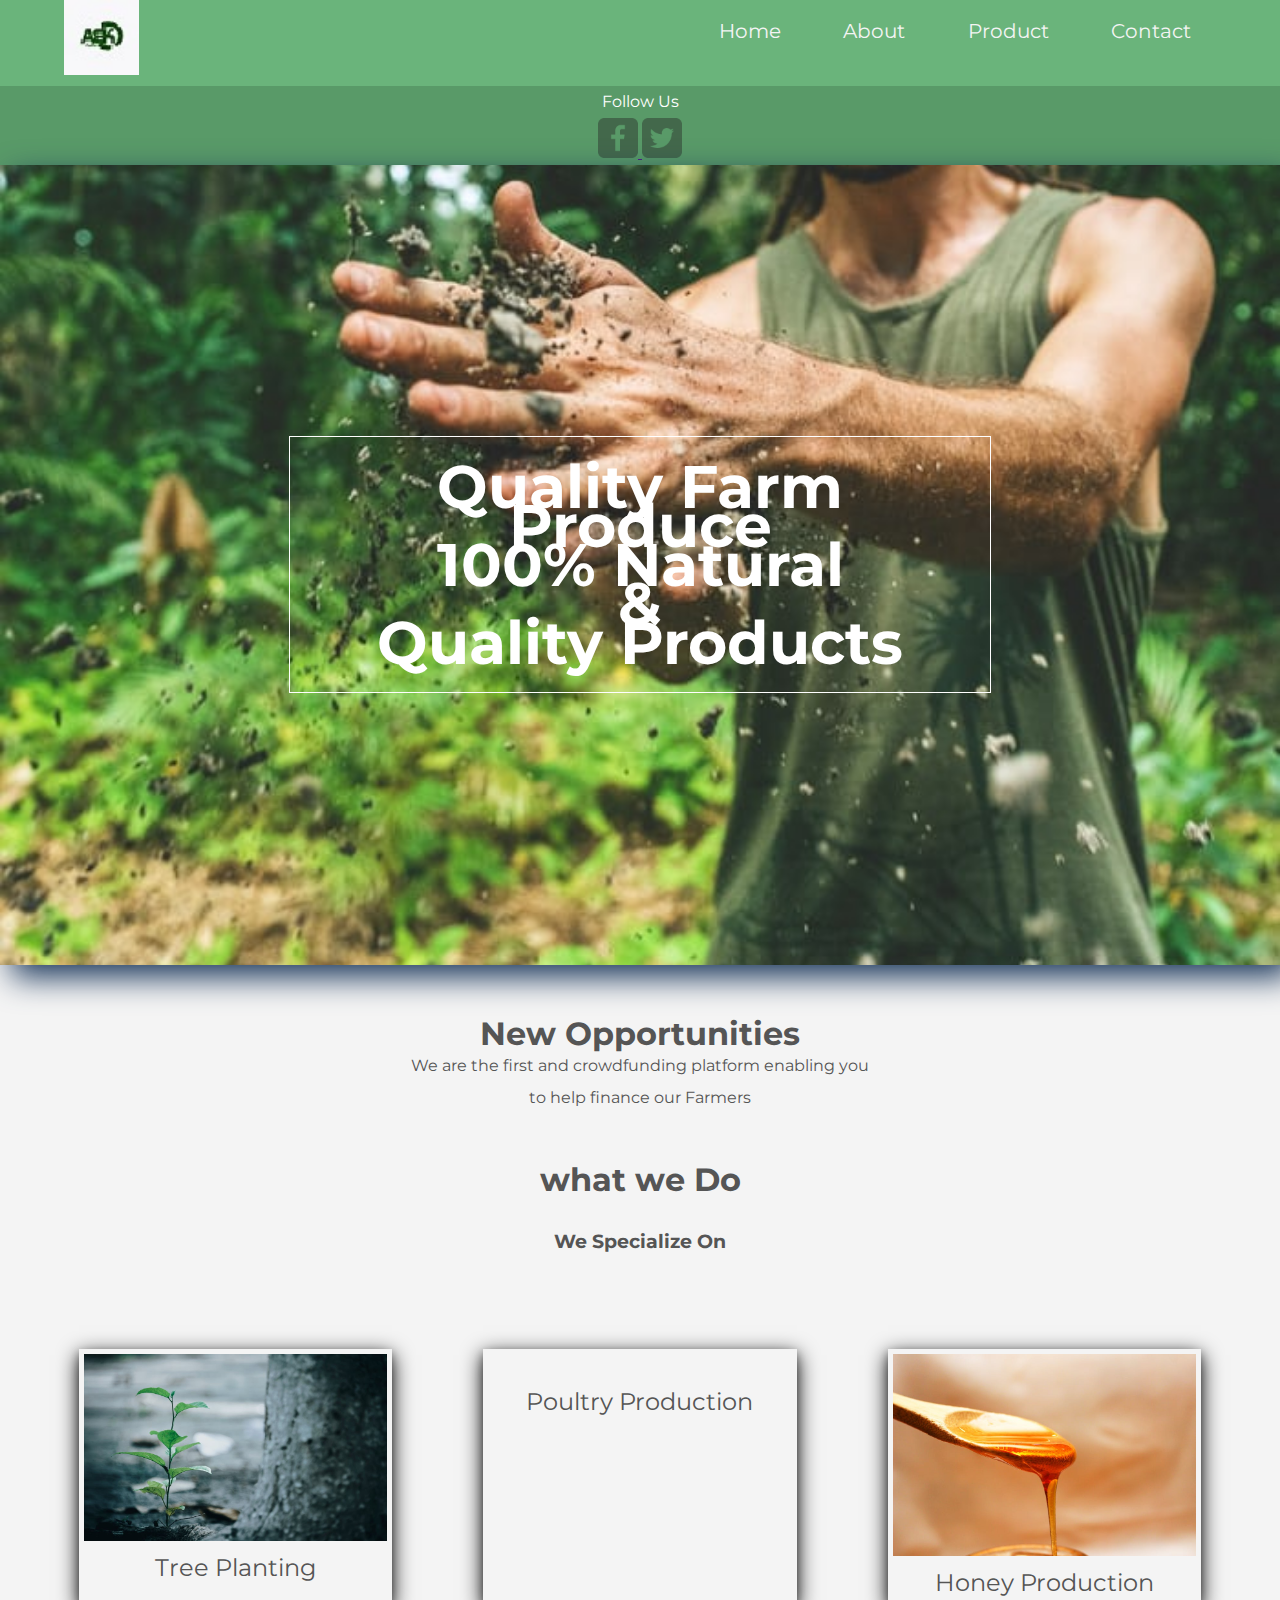
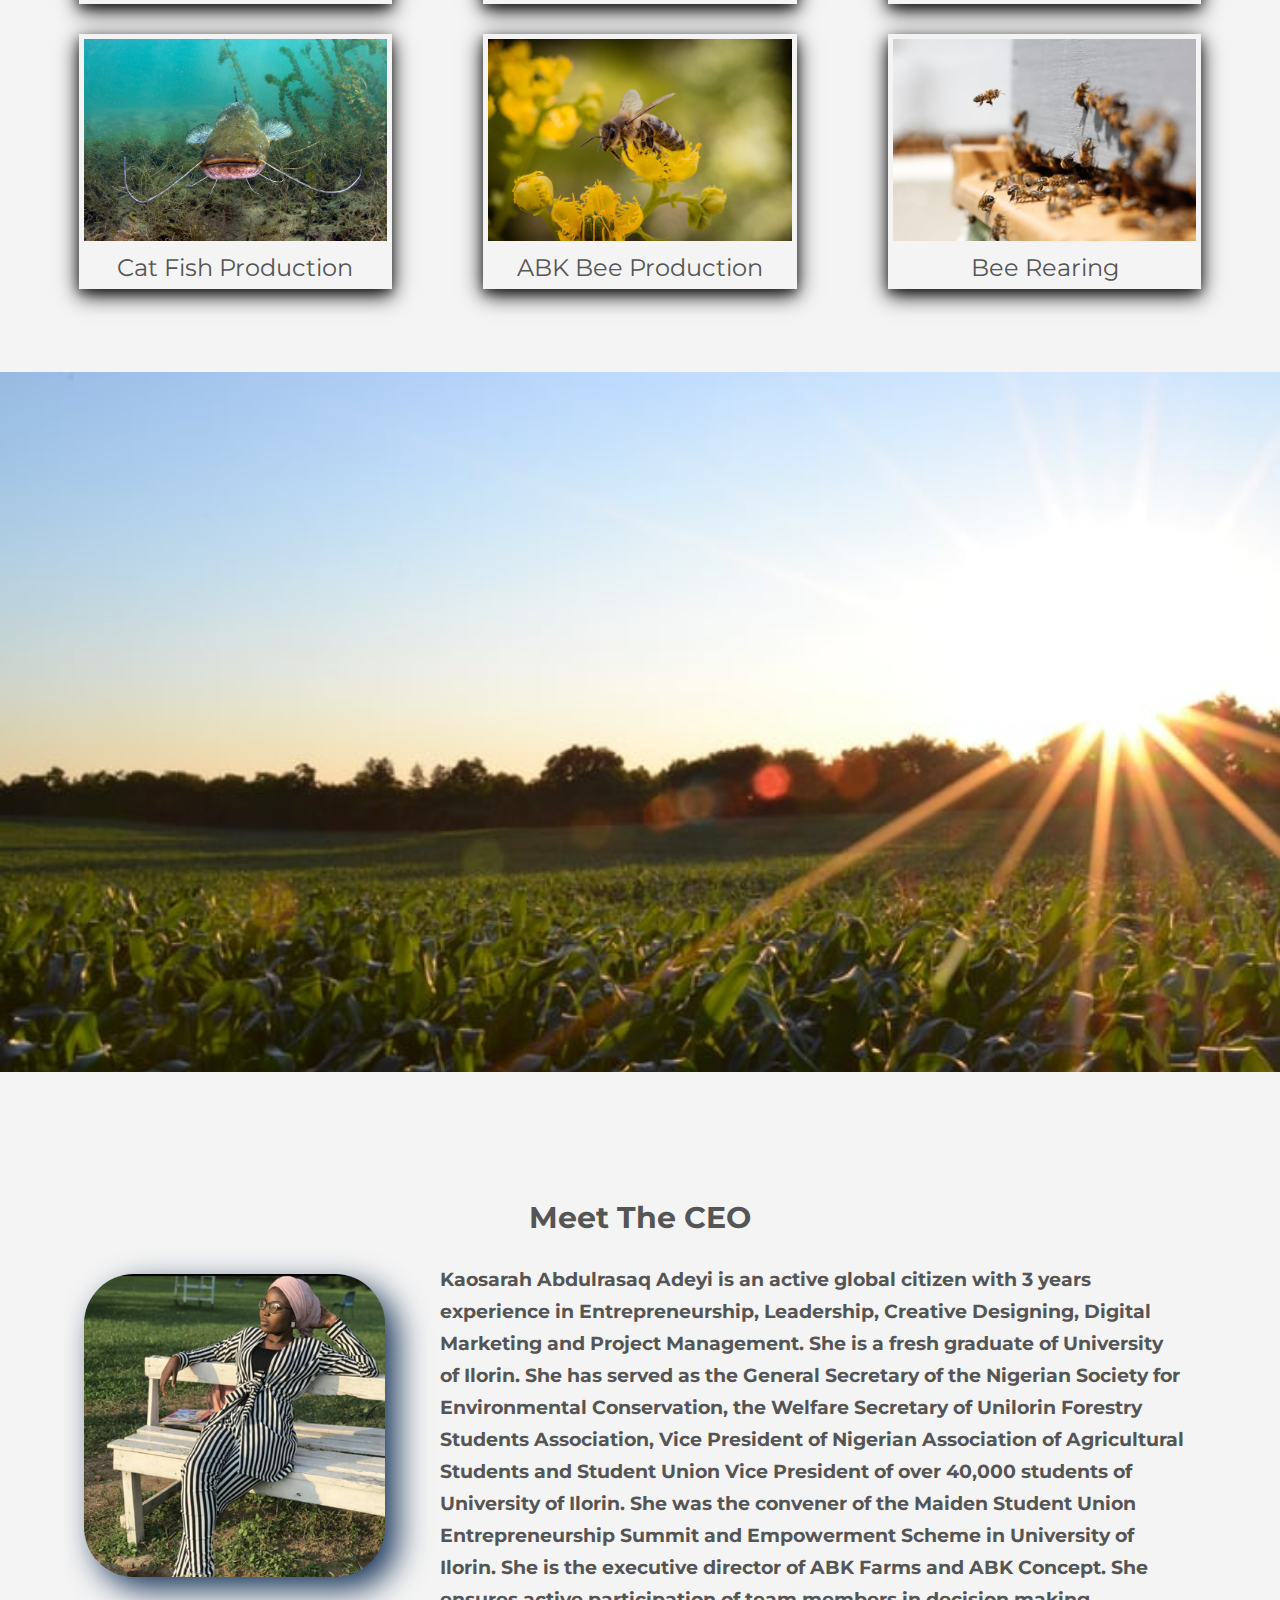
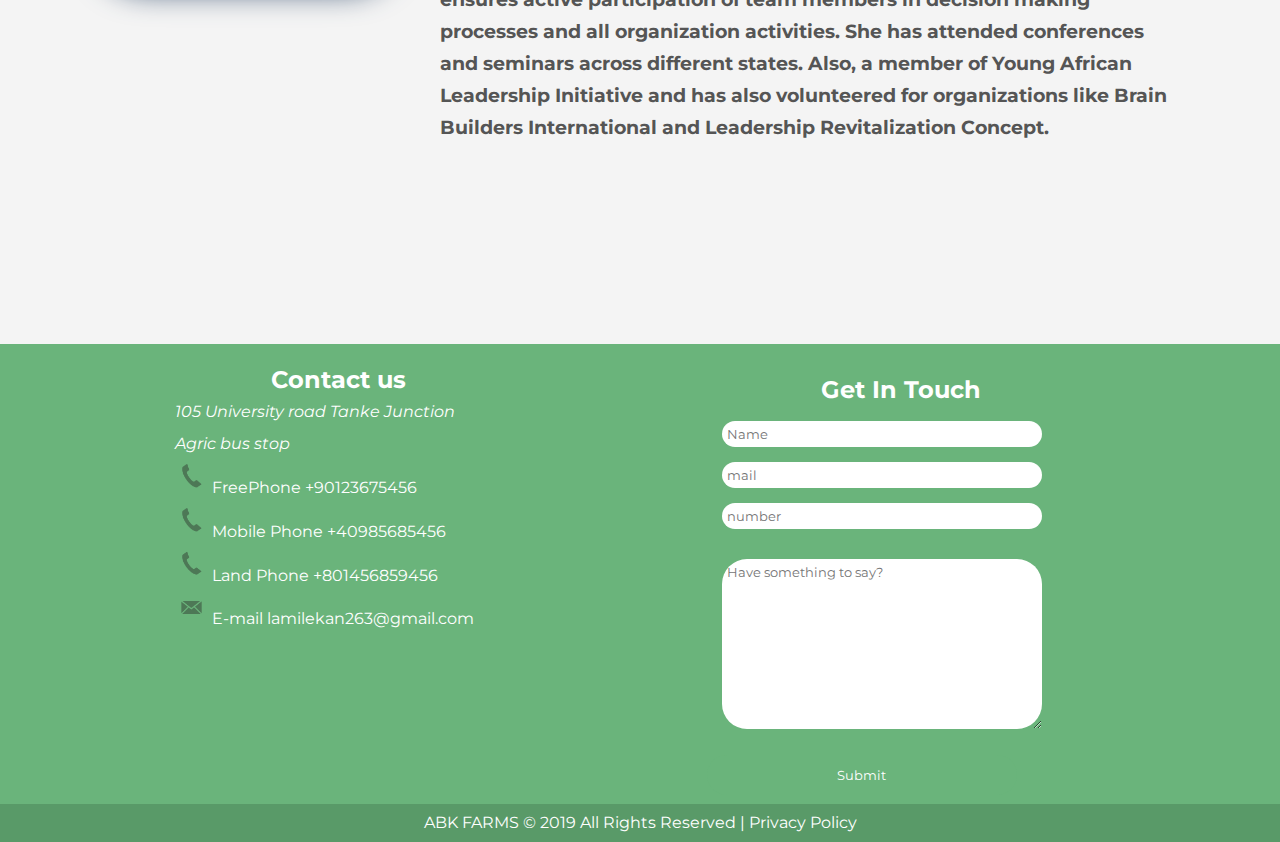
==== index.html @ 7f80287d "done uploading all files" ====
<!DOCTYPE html>
<html>
<head>
    <meta charset="utf-8" />
    <meta http-equiv="X-UA-Compatible" content="IE=edge">
    <title>Abk fams</title>
    <meta name="viewport" content="width=device-width, initial-scale=1">
    <meta name="description" content=" ABK FARMS is an agro-allied company established with the aim of ensuring Global Food Security. 
    We seek to enhance farming conditions and output of farmers by facilitating better operational conditions and effective distribution of farm produce. 
    We are into different aspect of agriculture such as fish farming, bee keeping, Snail rearing and different tree and crop production. We are also working on our business to also go into other aspects of agribusiness with time.
    We offer consultancy services in Aquaculture, Honey Production, Fish Farming, Poultry, Cashew and Tree Planting. We also conduct training in different aspects of agriculture directly and indirectly with other organizations with the view to helping youths and women tap into the potentials of agriculture.
">
    <link rel="stylesheet" href="css/main.css">
    <link rel="stylesheet" type="text/css" media="screen" href="css/flex.css" />
    <link rel="shortcut icon" href="images/logo.jpg" type="image/x-icon">
    <link rel="stylesheet" href="fontawesome-free-5.11.2-web/fontawesome-free-5.11.2-web/css/all.min.css">
    <link href="https://fonts.googleapis.com/css?family=Montserrat&display=swap" rel="stylesheet">
</head>
<body>
    <!-- side section with nav links -->
        <div class="whole-section">
            
                <header >
                    <div class="container">
                            <div class="branding">
                                <img src="logo.jpg" alt="" width="75px" height="75px;"> 
                            </div>
                            <head>
                                <div id="sidebar">
                                    
                                    <nav> 
                                        <a class="burger-nav"></a>

                                        <ul>
                                            <li><i class="fas fa-home" style="color: white" width:20px;></i> <a href="index.html">Home</a></li>
                                            <li> <i class="fas fa-info-circle" style="color: white"></i><a href="about.html">About </a></li>
                                            <li> <i class="fab fa-product-hunt" style="color: white"></i><a href=".main-products">Product </a> </li>
                                            <li><i class="fas fa-user" style="color: white"></i><a href="#contact">Contact</a></li>
                                        </ul>
                                    </nav>
                                </div> 
                    </div>
                            </head>
                        
                </header>       
                        <div class="social">
                            <p>Follow Us</p>
                            <a href=""> <img src="img/facebook-wrap.png" alt="" height="40px;"> </a>
                            <a href=""> <img src="img/twitter-wrap.png" alt="" height="40px;"> </a>
                        </div>
                    </div>
                
                <div>
                    <section id="show-me" >
                                               
                        <div class="container">
                            <h1>Quality Farm Produce</h1>
                            <h1>100% Natural <br> & </h1>
                            <h1> Quality Products</h1>                                
                        </div>
                    </section>
                </div>

                <!-- main body section begins here-->
                <!-- division of the header and the main body inorder to make a flex easier -->
            <div class="main-wrapper">
                    


                <!-- another section containing the about and the  -->
                <div id="showcase">
                    <h1>New Opportunities</h1>
                    <p>
                       We are the first and crowdfunding platform enabling you<br>to help finance our Farmers
                    </p>
                </div>
                <!-- products available -->
            <div class="main-products">
                <h1 >what we Do</h1>
                <h3>We Specialize On</h3>
                <span><i class="fas fa-arrow-down"></i></span>
                <div id="produce"> 
                            <div class="products">
                                <img src="img/pexels-photo-1645226.jpeg" alt="">
                                <p>Tree Planting</p>
                            </div> 
                            <div class="products">
                                <img src="img/animals-chickens-close-up-1459451.jpg" alt="">
                                <p>Poultry Production</p>
                            </div>
                            <div class="products">
                                <img src="img/pexels-photo-714522.jpeg" alt="">
                                <p>Honey Production</p>
                            </div>
                            <div class="products">
                               <img src="cat-fish.jpg" alt="">
                               <p>Cat Fish Production</p>
                            </div>
                            <div class="products">
                                <img src="/img/photo-1558973660-249772f7b9c0.png" alt="">
                                <p>ABK Bee Production</p>
                            </div>
                            <div class="products">
                                <img src="img/photo-1531254722074-92eebf4045ae.jpeg" alt="">
                                <p>Bee Rearing</p>
                            </div>
                        </div>
                </div>
            </div>
        </div>
            <section id="second-section">
                
            </section>
        <section>
            <div class="container">
                
            </div>
        </section>
        <section >
          <div class="container">
                    <h2>Meet The CEO</h2>
                <div id="ceo">
                    <div id="img-ceo">
                        <img src="img/Screenshot_20190924-160014.png" alt="" >
                    </div>
                    <div id='bio'>
                        <h3>
                            Kaosarah Abdulrasaq Adeyi is an active global citizen with 3 years experience in Entrepreneurship, Leadership, Creative Designing, Digital Marketing and Project Management. 
                            She is a fresh graduate of University of Ilorin. She has served as the General Secretary of the Nigerian Society for Environmental Conservation, the Welfare Secretary of Unilorin Forestry Students Association, Vice President of Nigerian Association of Agricultural Students and Student Union Vice President of over 40,000 students of University of Ilorin. She was the convener of the Maiden Student Union Entrepreneurship Summit and Empowerment Scheme in University of Ilorin.
                            She is the executive director of ABK Farms and ABK Concept.
                            She ensures active participation of team members in decision making processes and all organization activities.
                            She has attended conferences and seminars across different states. Also, a member of Young African Leadership Initiative and has also volunteered for organizations like Brain Builders International and Leadership Revitalization Concept.
                        </h3>
                    </div>
                </div>
            </div>
        </section>
                        <!-- contact us page -->
                        <div id="contact">
                            <div class="touch">
                                <h2>Contact us</h2>
                                <div id="phone">
                                    <address>105 University road Tanke Junction <br>Agric bus stop</address>
                                </div>
                                <div id="phone">
                                    <img src="img/phone.png" alt="">
                                    <p id="phone">FreePhone +90123675456</p>
                                </div>
                                <div>
                                    <img src="img/phone.png" alt="">
                                    <p id="phone">Mobile Phone +40985685456</p>
                                </div>
                                <div>
                                    <img src="img/phone.png" alt="" >
                                    <p id="phone">Land Phone +801456859456</p>
                                </div>
                                <div>
                                    <img src="img/mail.png" alt="" >
                                        <p id="phone">E-mail <e-mail>lamilekan263@gmail.com</e-mail></p>
                                </div>
                            </div>
                            <form action="" method="post">
                                    <h2>Get In Touch</h2>
                                    <input type="text" placeholder="Name" required>
                                    <input type="e-mail" placeholder="mail" required>
                                    <input type="number" placeholder="number" required>
                                
                                
                                    <textarea name="" id="text" cols="40" rows="10" placeholder="Have something to say?"></textarea >
                                    <div>
                                    <input id="button" type="submit" value="Submit">
                                    </div>
                            </form>    
                        </div>  
                              
    <footer>
        <p>ABK FARMS &copy; 2019 All Rights Reserved | Privacy Policy </p>
    </footer>
<script src="javascript/jquery/1.11.3/jquery.min.js"></script>
<script src="javascript/main.js"></script>
</body>
</html>
---- css/main.css ----
body{
background-color: #f4f4f4;
  color: #555;
  font-family:  sans-serif;
  font-size: 16px;
  line-height: 2.0em;
  scroll-behavior: smooth;
}
*{
    margin:0;
    font-family: 'Montserrat', sans-serif;
    padding:0;
}


/* *************Beginignof the whole-section styling that conatins
both the header styling which has the slass container and the main-body which
has the class main-wrapper 
******************************/

.whole-section{
    margin: 0;
    padding: 0;
}

.container{
    width:90%;
    margin:auto;
    overflow: hidden;
}

/* The whole section styling ends here */



/******** Beginning of the header styling which contains 
a div with the class name "container" thats covering the head and the 
the side nav-bar
*************** */
#ei{
    background: #6ab47b;
    color: white;
}
h2 a{
    font-size: 40px;
    text-decoration: none;
    color: #f4f4f4;
    margin: 12px;
    padding: 25px;
}
header{
    
    background-color: #6ab47b;
    width: auto;
    margin-bottom: 0px;

}
.branding{
    float: left;
}
nav{
    float:right;
    padding-top:30px;
    
}
nav ul li a{
    font-size: 20px;
}
nav li{
    padding:25px;
    float:left;
    margin-top:-40px;
}
nav ul{
    list-style-type: none;
}
header li a{
    text-decoration: none;
    color: #f4f4f4;
}
header li a:hover{
    outline:none;
    text-decoration: none;
    background-color:#599a68;
    border: 2px solid #599a68;
    border-width: 0.60em;
    border-radius: 1em;
    color: #f4f4f4;
    transition-duration:2s;
    
}   

.social{
    margin-bottom: 15px;
    background: #599a68;
    color: white;
    text-align: center;
    width: 100%;
}
.social a img:hover{
    background-color: #fff;
    color: white;
    transition:1s;
}

/* ***********************
it ends here
************************** */

/* *******************
The styling of the main-body which has theclass name main-wrapper
begins here 
 */
.main-wrapper{
    margin: 0 ;
    padding:23px;

}

#show-me{
  margin-top: -19.5px;
  
  width: 100%;
  height:800px;
  background: url(../img/farmer.jpeg) no-repeat center center/cover;
  opacity: 1;
  display:flex;
  align-items:center;
  justify-content: center;
  filter:drop-shadow(12px 12px 16px rgb(23,52,89));
}
#show-me .container{
    color:white;
    border:1px solid white;
    width:50%;
    padding:30px;
    font-size:30px;
    font-weight:lighter;
    line-height:1.3em;
    text-align:center;
    margin:0 auto;
}
#showcase{
    text-align:center;
    margin-top:30px;
}

/* *****styling the main-products which is inside the main-wrapper
begins here
*/

.main-products{
    margin-top: 50px;
}
.main-products h1{
    text-align: center;
}
.main-products h3{
    text-align:center;
}
/* **************
styling the products which is inside the produce but the 
produce isnt styled because its been styled in 
another css folder called flex.css
************* */
.about{
    margin:10% 5% 5% 5%;
}
.about h1{
    text-align: center;
}
.products{
    padding: 5px;
    text-align: center;
    box-shadow: 0 4px 8px 0 rgba(0, 0, 0, 0.30), 0 6px 20px 0 rgba(0, 0, 0, 1.50);
    text-align: center;
    width:85%;
    transition-duration:1s;
    margin:15px auto;
}
.products:hover{
    width:100%;
    box-shadow: 0 18px 36px rgba(0,0,0,0,30), 0 14px 11px rgba(0,0,0,0,22);
}
.products img{
width: 100%;
height: auto;
}
.products p{
    font-size:1.5em;
}



/* The styling of the products ends here */

/* styling of the main products ends here */

/* styling of the main-wrapper ends here */



/* **********************

styling of the contact page starts here which is having the class name contact
and which embodies a div called TOUCH that contains both the address and 
phone numbers/email and also  a form

************************* */
#contact{
    background-color: #6ab47b;
    color:white;
    margin-bottom:-21px;
}
#contact h2{
    text-align: center;
}

/* styling of the div called
Touch
begins here
*/
.touch{
    padding: 20px;
    margin-bottom: 20px;
}

/* styling of touch ends here */
/*******************
The styling of the contact page ends here
********************/
form input{
    display: block;
    border-radius: 25px;
    border: none;
    width: 80%;
    margin: 15px;
    padding: 5px;
}

#button{
    border: none;
    background-color: #6ab47b;
    margin: 0px;
    padding: 12px;
    color: white;
    align-content: center;
}
#button:hover{
    background-color:#599a68;
}

#text{
    border-radius: 25px;
    border: none;
    width: 80%;
    margin: 15px;
    padding: 5px;
}
form{
    margin: 15px;
    padding: 15px;
    display:block;
    
}
form h2{
    text-align:center;
}



#phone{
    display: inline;
}
.touch img{
    width: 10%;
    height: auto;
}
footer{
    background: #599a68;
    color: white;
    margin: 0;
    padding: 3px;
    text-align: center;
}

#submit-button{
    background-color: #599a68;
    color: #f4f4f4;
    border: none;
    font-family: roboto;
    font-size: 20px;
    border-radius: 10px;
}
#second-section{
    background-image: url(..//img/c15fb37d.jpeg);
    background-size: cover;
    max-width:100%;
    height:700px;
    background-repeat: no-repeat;
    margin-top:35px;
    overflow:hidden;
}
span i{
    font-size:30px;
    height:30px;
    transition: 2s;
    text-align:center;
    
}

#img-ceo{
    margin-left:20px;
    width:100%;
    height:auto;
    border-radius:50%;
    box-sizing:content-box;
    filter:drop-shadow(12px 12px 16px rgb(23,52,89));
    
}
#img-ceo img{
    border-radius:50px;
    width:80%;
}
section{
    margin-top:50px;
}

section h2{
    text-align:center;
    margin-top:30px;
    font-weight:bolder;
    font-size:30px;
}

div h3{
    overflow:hidden;
    position: relative;
    padding:30px;
    width:100%;
    box-sizing:border-box;
}
.about_container{
    width:50%;
    padding:0px;
    font-size:20px;
    font-weight:lighter;
    line-height:1.4em;
    text-align:center;
    margin:0 auto;
}
.about_container h1{
    margin-top: 70px;
}
#img-ceo{
    padding-top:40px;
}

@media(max-width:760px){
    #show-me{
        margin-top: -19.5px;
        
        width: 100%;
        height:400px;
        background: url(../img/farmer.jpeg) no-repeat center center/cover;
        opacity: 0.5;
      }

}
@media(min-width:760px){
    
    
    
}
---- css/flex.css ----
@media(min-width:760px){
    #produce{
        display: flex;
        justify-content: space-around;
        flex-wrap: wrap;
    }
    
    .products{
        padding: 5px;
        text-align: center;
        box-shadow: 0 4px 8px 0 rgba(0, 0, 0, 0.30), 0 6px 20px 0 rgba(0, 0, 0, 1.50);
        text-align: center;
        width:25%;
        transition-duration:1s;
        margin:15px auto;
    }
    .products:hover{
        width:35%;
        box-shadow: 0 18px 36px rgba(0,0,0,0,30), 0 14px 11px rgba(0,0,0,0,22);
    }
    .products img{
    width: 100%;
    height: auto;
    }
    #intro{
        display: flex;
        justify-content:space-between;
       
    }
    /* still trying to figure out whats going on here */

    header{
        order: 1;
        flex: 1;
    }
    .main-wrapper{
        order: 2;
        flex: 4;
        margin: 0 auto;
        
    }
    #contact{
        margin-top: 170px; 
        display: flex;
        flex-wrap: wrap;
        justify-content: space-evenly;
    }
    #produce{
        max-width: 1400px;
        margin:0 auto;
        padding: 10px;
        
    }
    
    
    /* About the ceo  */
    #ceo{
        display:flex;
        justify-content: space-around;
        flex-basis: 50%;
    }
    #img-ceo{
        margin-left:20px;
        width:100%;
        flex:1;
        height:auto;
        border-radius:5%;
        box-sizing:border-box;
        filter:drop-shadow(12px 12px 16px rgb(23,52,89));
        
    }
    #img-ceo img{
        border-radius:50px;
        width:100%;
    }
    #bio{
        width:70%;
        margin-left:25px;
        font-family:'Montserrat'
    }

}
@media(max-width:420px){
    .burger-nav{
        display:block;
        height:40px;
        width:100%;
        background:url('../img/images.png')no-repeat 98% center;
        background-color:green;
        cursor: pointer;
    }
    header .container{
        width:100%;
        padding:0;
    }
    header nav ul{
        overflow: hidden;
        background:#505050
        //height:0;

    }
    header nav ul.open{
        height:auto;
    }
    header nav ul li{
        float:none;
        text-align:left;
        width:100%
    }
    header nav ul li a{
        color:#fff;
        padding:10px;
        border-bottom:1px solid red;
        margin:0;
        display:inline-block;
    }
}
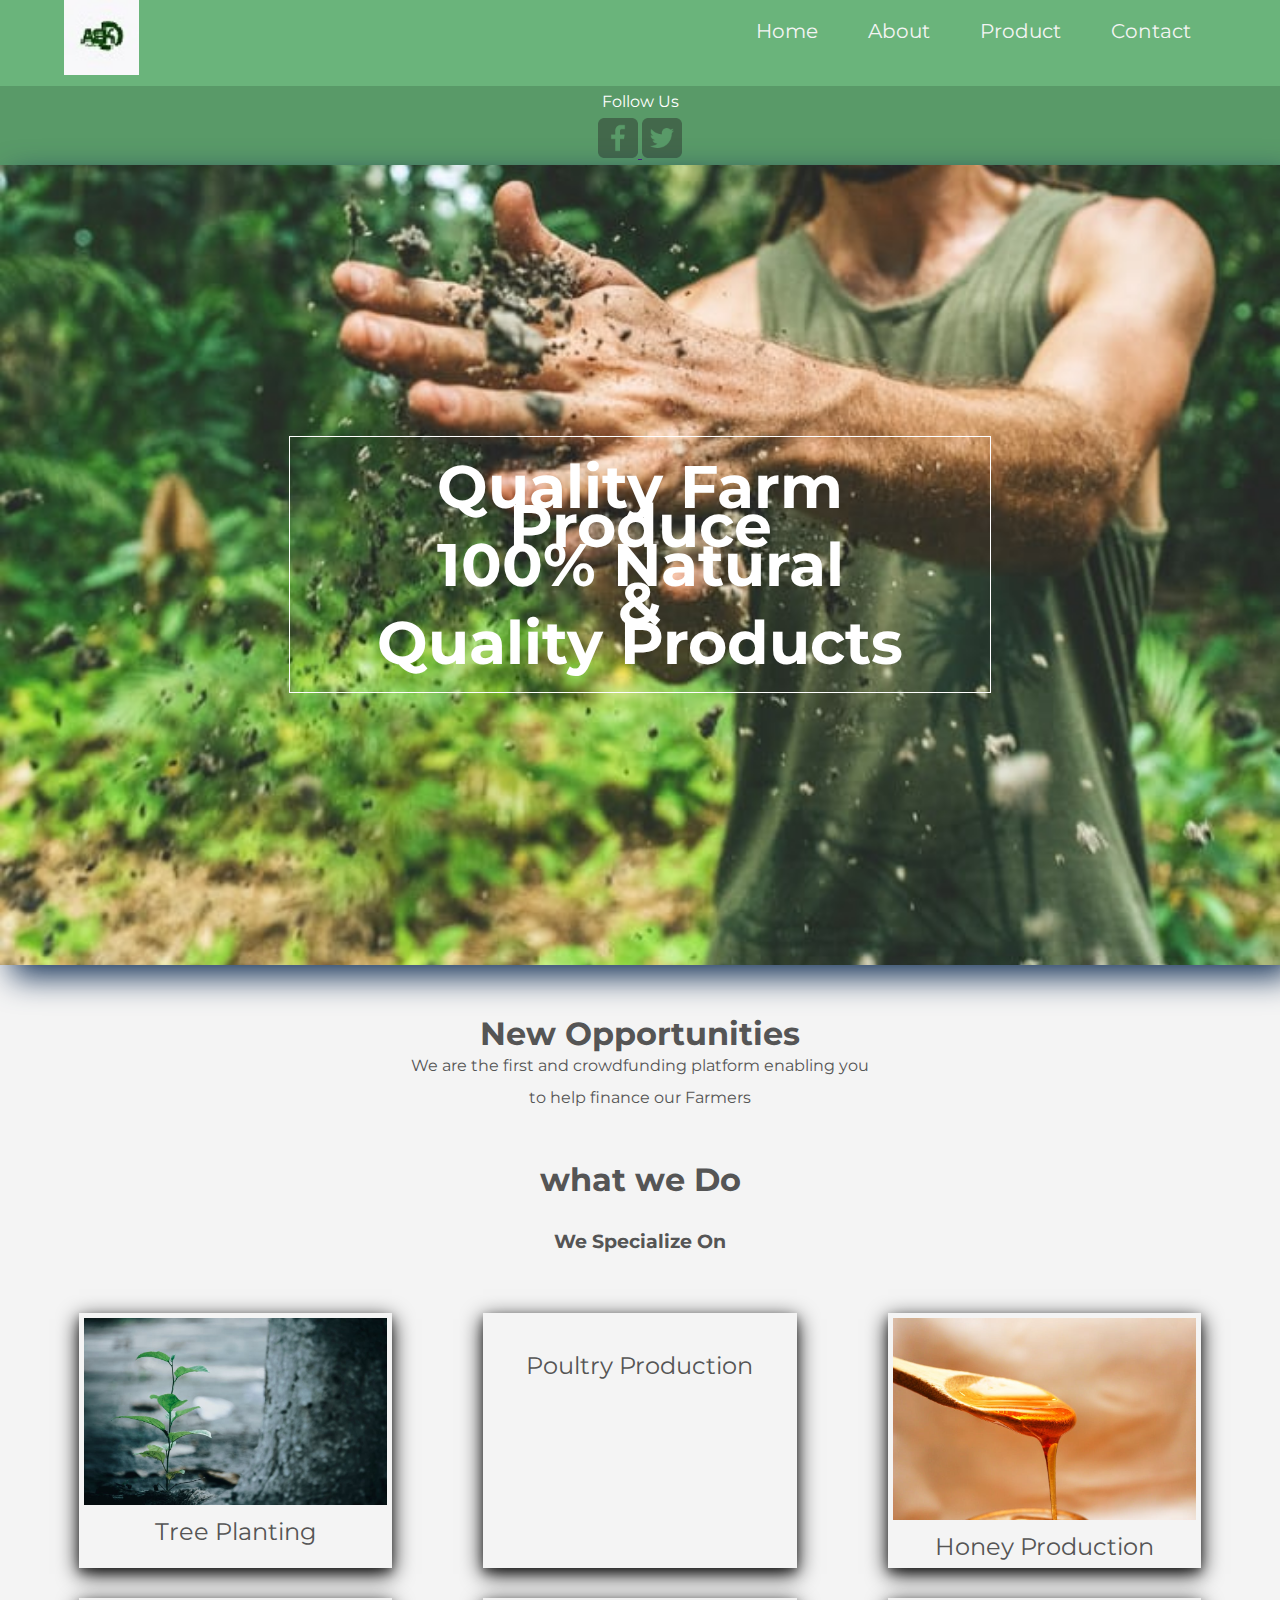
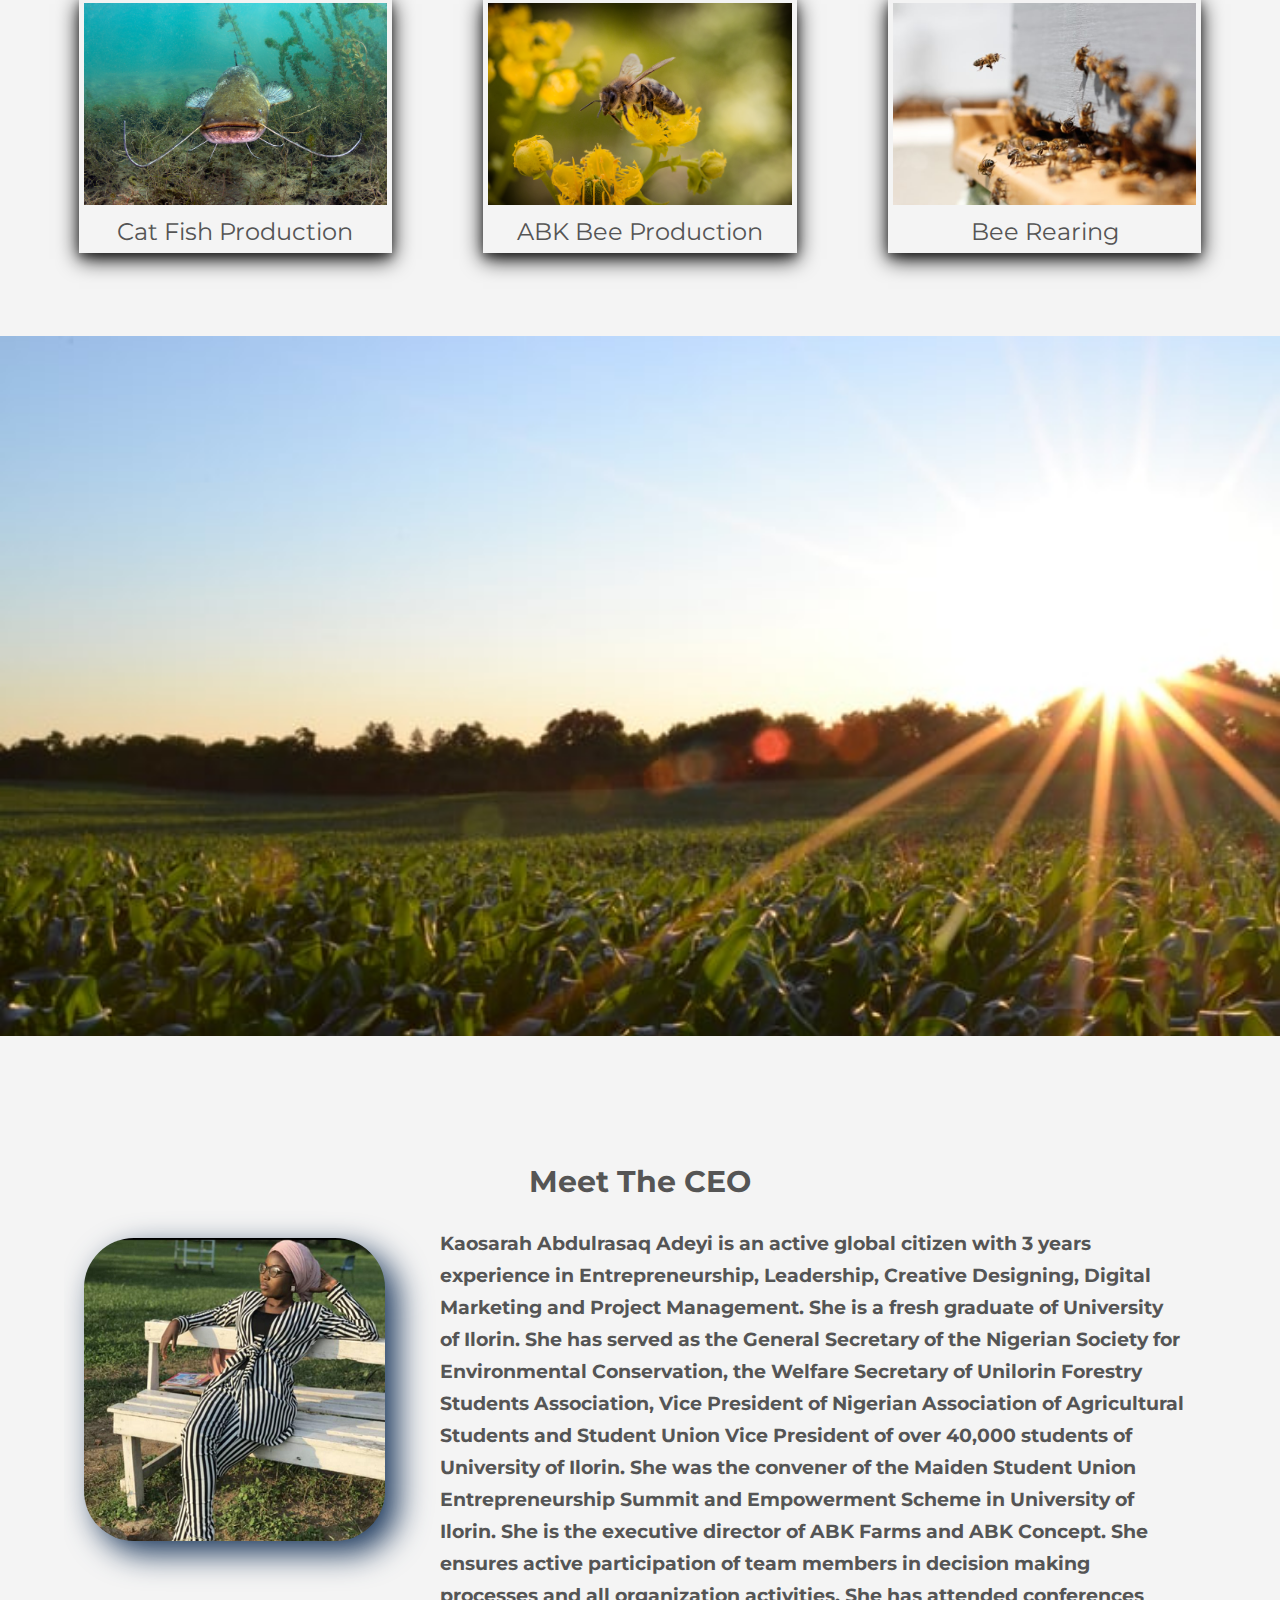
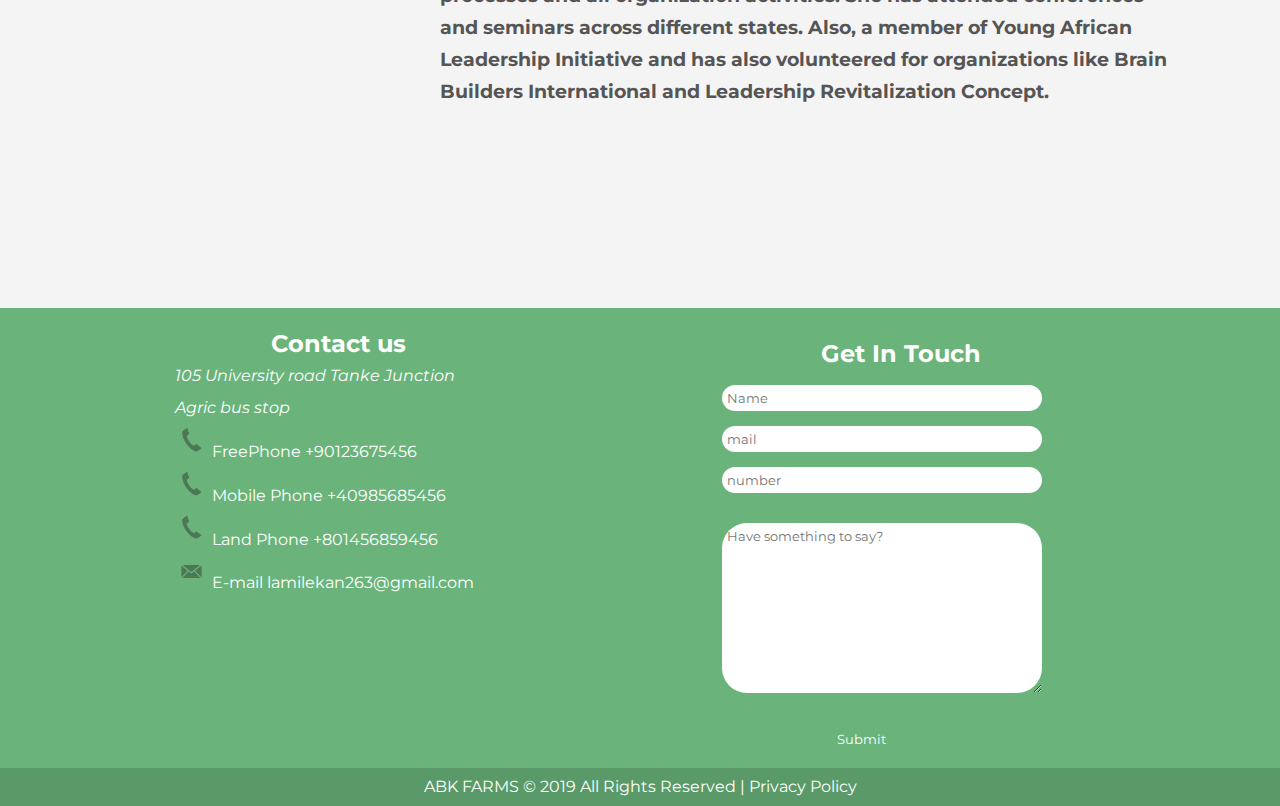
==== commit 154286dd: "Removed the link for font awesome used locally" ====
--- a/index.html
+++ b/index.html
@@ -13,8 +13,8 @@
     <link rel="stylesheet" href="css/main.css">
     <link rel="stylesheet" type="text/css" media="screen" href="css/flex.css" />
     <link rel="shortcut icon" href="images/logo.jpg" type="image/x-icon">
-    <link rel="stylesheet" href="fontawesome-free-5.11.2-web/fontawesome-free-5.11.2-web/css/all.min.css">
     <link href="https://fonts.googleapis.com/css?family=Montserrat&display=swap" rel="stylesheet">
+    <script src="https://use.fontawesome.com/f279c2585f.js"></script>
 </head>
 <body>
     <!-- side section with nav links -->
@@ -179,4 +179,4 @@
 <script src="javascript/jquery/1.11.3/jquery.min.js"></script>
 <script src="javascript/main.js"></script>
 </body>
-</html>+</html>
--- a/css/flex.css
+++ b/css/flex.css
@@ -117,4 +117,13 @@
         margin:0;
         display:inline-block;
     }
+    .about_container{
+        width:85%;
+        padding:0px;
+        font-size:20px;
+        font-weight:lighter;
+        line-height:1.4em;
+        text-align:center;
+        margin:0 auto;
+
 }
